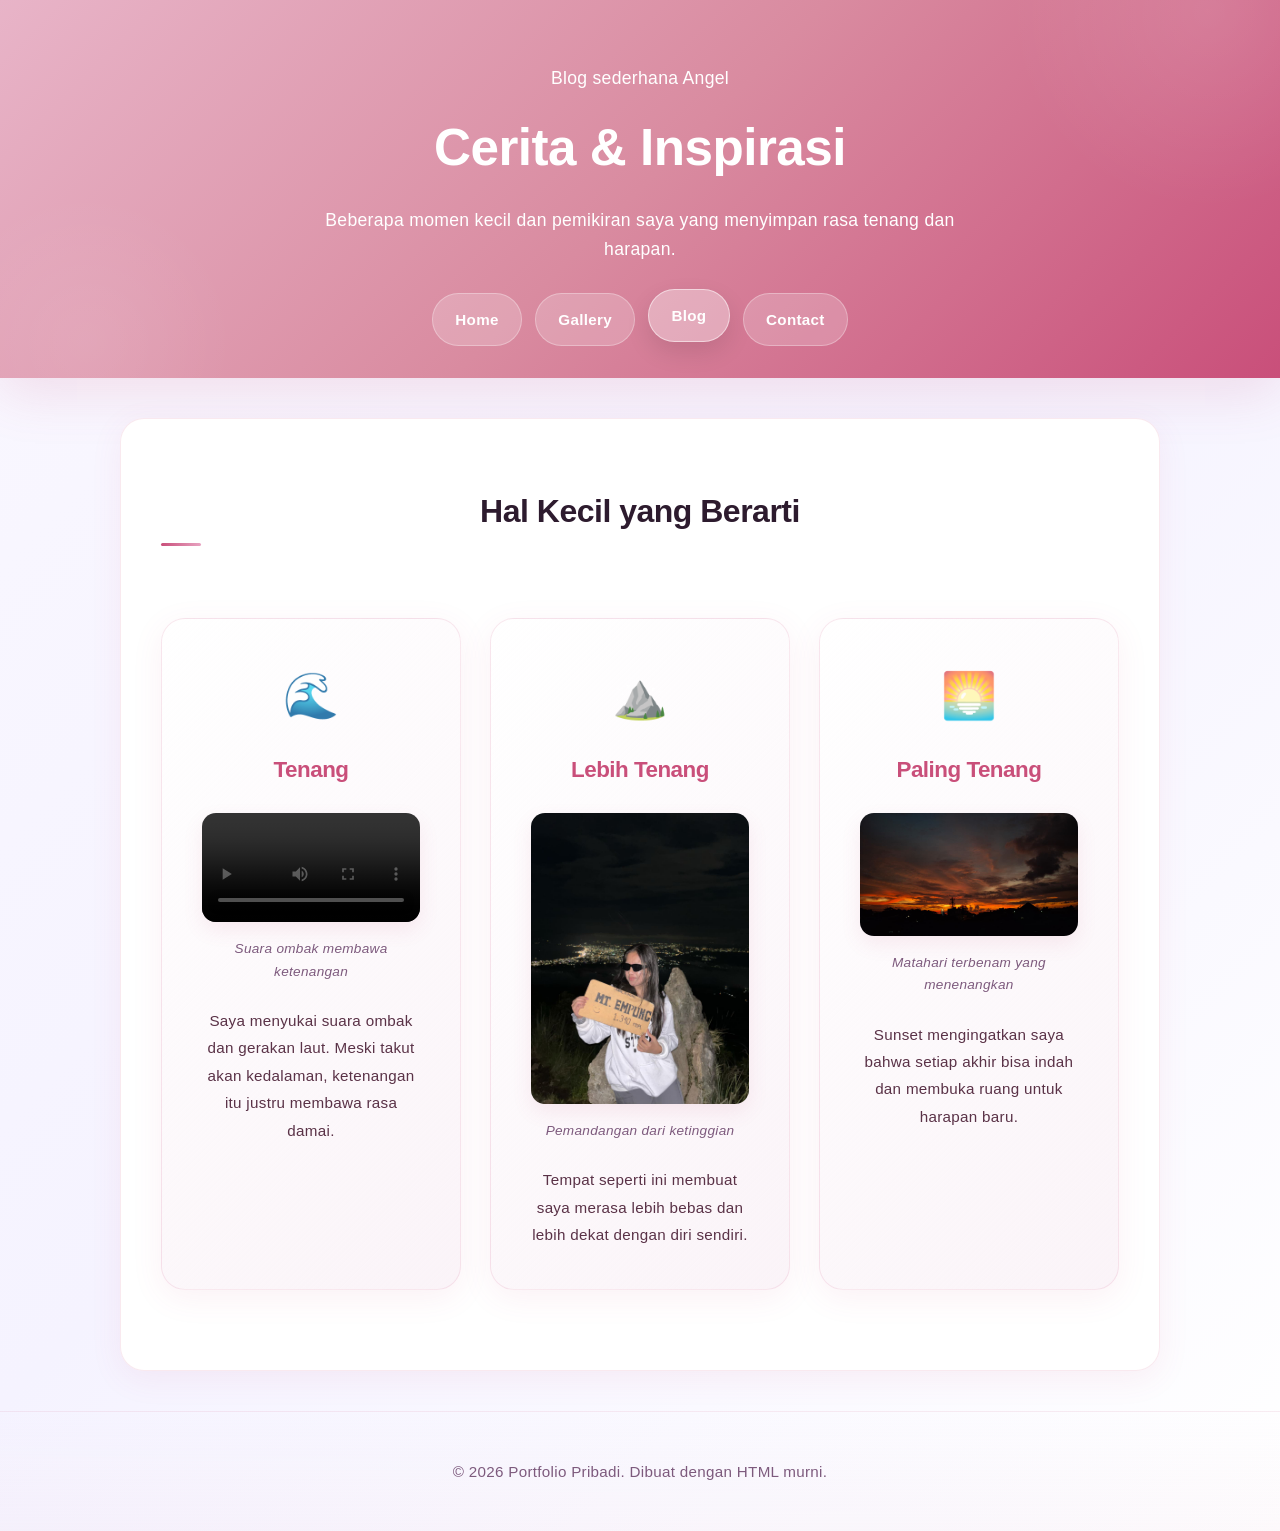
==== blog.html @ def117e0 "Add files via upload" ====
<!DOCTYPE html>
<html lang="id">
<head>
    <meta charset="UTF-8">
    <meta name="viewport" content="width=device-width, initial-scale=1.0">
    <title>Blog - Portfolio Pribadi</title>
    <link rel="stylesheet" href="styles.css">
    <script src="script.js" defer></script>
</head>

<body>

    <header class="site-header">
        <div class="hero">
            <p>Blog sederhana Angel</p>
            <h1>Cerita & Inspirasi</h1>
            <p>Beberapa momen kecil dan pemikiran saya yang menyimpan rasa tenang dan harapan.</p>
            <nav class="navbar">
                <a class="nav-link" href="index.html">Home</a>
                <a class="nav-link" href="gallery.html">Gallery</a>
                <a class="nav-link" href="blog.html">Blog</a>
                <a class="nav-link" href="contact.html">Contact</a>
            </nav>
        </div>
    </header>

    <main>
        <section class="section-card">
            <h2 style="text-align: center; color: #2d1b2e; margin-bottom: 2rem;">Hal Kecil yang Berarti</h2>
            
            <div class="cards-grid">
                <article class="article-card" style="text-align: center;">
                    <div style="font-size: 2.8rem; margin-bottom: 1.2rem; opacity: 0.9;">🌊</div>
                    <h3 style="margin-top: 0; color: #c94f7a; font-size: 1.4rem;">Tenang</h3>
                    <figure style="margin: 1.5rem 0;">
                        <video src="image/ombak.mp4" controls style="border-radius: 14px; margin-bottom: 1rem; box-shadow: 0 8px 20px rgba(201, 79, 122, 0.1);"></video>
                        <figcaption style="font-size: 0.85rem; color: #7d5a7d; font-style: italic;">Suara ombak membawa ketenangan</figcaption>
                    </figure>
                    <p style="color: #5a3247; line-height: 1.8; margin: 1rem 0 0; font-size: 0.95rem;">Saya menyukai suara ombak dan gerakan laut. Meski takut akan kedalaman, ketenangan itu justru membawa rasa damai.</p>
                </article>
                
                <article class="article-card" style="text-align: center;">
                    <div style="font-size: 2.8rem; margin-bottom: 1.2rem; opacity: 0.9;">⛰️</div>
                    <h3 style="margin-top: 0; color: #c94f7a; font-size: 1.4rem;">Lebih Tenang</h3>
                    <figure style="margin: 1.5rem 0;">
                        <img src="image/gunung2.jpeg" alt="Gunung" style="border-radius: 14px; margin-bottom: 1rem; box-shadow: 0 8px 20px rgba(201, 79, 122, 0.1);">
                        <figcaption style="font-size: 0.85rem; color: #7d5a7d; font-style: italic;">Pemandangan dari ketinggian</figcaption>
                    </figure>
                    <p style="color: #5a3247; line-height: 1.8; margin: 1rem 0 0; font-size: 0.95rem;">Tempat seperti ini membuat saya merasa lebih bebas dan lebih dekat dengan diri sendiri.</p>
                </article>
                
                <article class="article-card" style="text-align: center;">
                    <div style="font-size: 2.8rem; margin-bottom: 1.2rem; opacity: 0.9;">🌅</div>
                    <h3 style="margin-top: 0; color: #c94f7a; font-size: 1.4rem;">Paling Tenang</h3>
                    <figure style="margin: 1.5rem 0;">
                        <img src="image/langit.jpeg" alt="Sunset" style="border-radius: 14px; margin-bottom: 1rem; box-shadow: 0 8px 20px rgba(201, 79, 122, 0.1);">
                        <figcaption style="font-size: 0.85rem; color: #7d5a7d; font-style: italic;">Matahari terbenam yang menenangkan</figcaption>
                    </figure>
                    <p style="color: #5a3247; line-height: 1.8; margin: 1rem 0 0; font-size: 0.95rem;">Sunset mengingatkan saya bahwa setiap akhir bisa indah dan membuka ruang untuk harapan baru.</p>
                </article>
            </div>
        </section>
    </main>

    <footer class="footer">
        <p>&copy; 2026 Portfolio Pribadi. Dibuat dengan HTML murni.</p>
    </footer>

    <button id="backToTop" aria-label="Kembali ke atas">↑</button>

</body>
</html>
---- styles.css ----
/* Global style */
:root {
    color-scheme: light;
    --background: #faf8ff;
    --surface: rgba(255, 255, 255, 0.98);
    --text: #2d1b2e;
    --muted: #7d5a7d;
    --primary: #c94f7a;
    --primary-strong: #9a3d61;
    --border: rgba(201, 79, 122, 0.12);
    --shadow: rgba(201, 79, 122, 0.08);
    --accent: #f0d9e8;
}

* {
    box-sizing: border-box;
}

html {
    scroll-behavior: smooth;
}

body {
    margin: 0;
    min-height: 100vh;
    background: linear-gradient(135deg, #faf8ff 0%, #f5f3ff 50%, #fff 100%);
    font-family: -apple-system, BlinkMacSystemFont, "Segoe UI", "Helvetica Neue", sans-serif;
    color: var(--text);
    line-height: 1.65;
    letter-spacing: 0.3px;
}

img,
video {
    max-width: 100%;
    display: block;
}

a {
    color: var(--primary);
    text-decoration: none;
    transition: all 0.3s cubic-bezier(0.34, 1.56, 0.64, 1);
}

a:hover,
a:focus {
    color: var(--primary-strong);
    transform: translateY(-2px);
}

h1, h2, h3 {
    font-weight: 700;
    letter-spacing: -0.5px;
}

h1 {
    font-size: 3rem;
    background: linear-gradient(135deg, #c94f7a 0%, #a83f66 100%);
    -webkit-background-clip: text;
    -webkit-text-fill-color: transparent;
    background-clip: text;
}

h2 {
    font-size: 2rem;
    color: #2d1b2e;
    position: relative;
    padding-bottom: 0.5rem;
}

h2::after {
    content: '';
    position: absolute;
    bottom: 0;
    left: 0;
    width: 40px;
    height: 3px;
    background: linear-gradient(90deg, #c94f7a, #e8a3c1);
    border-radius: 999px;
}

.site-header {
    background: linear-gradient(135deg, #e8b4c8 0%, #d98ba0 50%, #c94f7a 100%);
    color: #fff;
    padding: 3rem 1rem 2rem;
    box-shadow: 0 15px 50px rgba(201, 79, 122, 0.15);
    position: relative;
    overflow: hidden;
    animation: slideDown 0.6s ease;
}

.site-header::before {
    content: '';
    position: absolute;
    top: -50%;
    right: -10%;
    width: 400px;
    height: 400px;
    background: radial-gradient(circle, rgba(255,255,255,0.1) 0%, transparent 70%);
    border-radius: 50%;
}

.site-header::after {
    content: '';
    position: absolute;
    bottom: -30%;
    left: -5%;
    width: 300px;
    height: 300px;
    background: radial-gradient(circle, rgba(255,255,255,0.08) 0%, transparent 70%);
    border-radius: 50%;
}

@keyframes slideDown {
    from {
        opacity: 0;
        transform: translateY(-30px);
    }
    to {
        opacity: 1;
        transform: translateY(0);
    }
}

.hero {
    max-width: 1000px;
    margin: 0 auto;
    text-align: center;
    position: relative;
    z-index: 1;
}

.hero h1 {
    font-size: 3.2rem;
    margin: 0.8rem 0 0.5rem;
    animation: fadeInUp 0.8s ease 0.1s both;
    color: #fff;
    background: none;
    -webkit-text-fill-color: unset;
}

.hero p {
    max-width: 700px;
    margin: 1rem auto 0;
    opacity: 0.98;
    font-size: 1.1rem;
    animation: fadeInUp 0.8s ease 0.3s both;
    font-weight: 500;
}

@keyframes fadeInUp {
    from {
        opacity: 0;
        transform: translateY(25px);
    }
    to {
        opacity: 1;
        transform: translateY(0);
    }
}

.navbar {
    display: flex;
    justify-content: center;
    flex-wrap: wrap;
    gap: 0.8rem;
    margin-top: 1.8rem;
    animation: fadeInUp 0.8s ease 0.5s both;
}

.navbar .nav-link {
    display: inline-flex;
    align-items: center;
    justify-content: center;
    padding: 0.8rem 1.4rem;
    border-radius: 999px;
    background: rgba(255, 255, 255, 0.2);
    border: 1.5px solid rgba(255, 255, 255, 0.3);
    color: #fff;
    font-weight: 600;
    font-size: 0.95rem;
    transition: all 0.35s cubic-bezier(0.34, 1.56, 0.64, 1);
    backdrop-filter: blur(10px);
}

.navbar .nav-link.active,
.navbar .nav-link:hover,
.navbar .nav-link:focus {
    background: rgba(255, 255, 255, 0.35);
    border-color: rgba(255, 255, 255, 0.5);
    transform: translateY(-4px);
    box-shadow: 0 10px 25px rgba(0, 0, 0, 0.1);
}

.section-card,
.article-card {
    background: var(--surface);
    border: 1px solid var(--border);
    border-radius: 24px;
    box-shadow: 0 8px 32px var(--shadow);
    padding: 2.5rem;
    margin: 2.5rem auto;
    max-width: 1040px;
    transition: all 0.5s cubic-bezier(0.34, 1.56, 0.64, 1);
    opacity: 0;
    transform: translateY(30px);
}

.section-card.visible,
.article-card.visible {
    opacity: 1;
    transform: translateY(0);
}

.section-card:hover,
.article-card:hover {
    box-shadow: 0 20px 50px rgba(201, 79, 122, 0.12);
    transform: translateY(-6px);
    border-color: rgba(201, 79, 122, 0.2);
}

.profile-grid {
    display: grid;
    grid-template-columns: minmax(260px, 300px) 1fr;
    gap: 2.5rem;
    align-items: center;
}

.profile-grid img {
    width: 100%;
    min-height: 300px;
    object-fit: cover;
    border-radius: 20px;
    box-shadow: 0 20px 50px rgba(201, 79, 122, 0.15);
    transition: all 0.4s ease;
    border: 1px solid rgba(201, 79, 122, 0.1);
}

.profile-grid img:hover {
    transform: scale(1.02) translateY(-4px);
    box-shadow: 0 25px 60px rgba(201, 79, 122, 0.2);
}

.cards-grid {
    display: grid;
    grid-template-columns: repeat(auto-fit, minmax(240px, 1fr));
    gap: 1.8rem;
}

.article-card h3 {
    margin: 0 0 1rem 0;
    color: #c94f7a;
    font-size: 1.3rem;
}

.article-card p,
.contact-details,
.modal-caption {
    color: #5a3247;
}

.article-card {
    background: linear-gradient(135deg, rgba(255,255,255,0.98) 0%, rgba(240,217,232,0.3) 100%);
}

.gallery-grid {
    display: grid;
    grid-template-columns: repeat(auto-fit, minmax(180px, 1fr));
    gap: 1.2rem;
}

.gallery-grid img {
    width: 100%;
    height: 200px;
    object-fit: cover;
    border-radius: 16px;
    cursor: pointer;
    transition: all 0.4s cubic-bezier(0.34, 1.56, 0.64, 1);
    box-shadow: 0 10px 28px rgba(201, 79, 122, 0.12);
    border: 1px solid rgba(201, 79, 122, 0.08);
}

.gallery-grid img:hover,
.gallery-grid img:focus {
    transform: translateY(-10px) scale(1.04);
    filter: saturate(1.15) brightness(1.05);
    box-shadow: 0 20px 45px rgba(201, 79, 122, 0.22);
}

.contact-card {
    display: grid;
    gap: 1.5rem;
}

.contact-card a {
    color: var(--primary);
    word-break: break-word;
}

.contact-details {
    display: grid;
    gap: 1.2rem;
    padding: 1.8rem;
    border-radius: 18px;
    background: linear-gradient(135deg, rgba(255,255,255,0.95) 0%, rgba(240,217,232,0.2) 100%);
    border: 1px solid rgba(201, 79, 122, 0.12);
    transition: all 0.4s cubic-bezier(0.34, 1.56, 0.64, 1);
}

.contact-details:hover {
    transform: translateY(-6px);
    box-shadow: 0 15px 40px rgba(201, 79, 122, 0.15);
    border-color: rgba(201, 79, 122, 0.22);
}

.footer {
    text-align: center;
    padding: 2rem 1rem;
    color: var(--muted);
    font-size: 0.95rem;
    background: linear-gradient(180deg, rgba(255,255,255,0) 0%, rgba(240,217,232,0.15) 100%);
    border-top: 1px solid rgba(201, 79, 122, 0.08);
}

#backToTop {
    position: fixed;
    right: 2rem;
    bottom: 2rem;
    width: 50px;
    height: 50px;
    border: none;
    border-radius: 50%;
    background: linear-gradient(135deg, #c94f7a 0%, #a83f66 100%);
    color: #fff;
    font-size: 1.3rem;
    display: flex;
    align-items: center;
    justify-content: center;
    cursor: pointer;
    box-shadow: 0 12px 35px rgba(201, 79, 122, 0.25);
    opacity: 0;
    visibility: hidden;
    transition: all 0.3s cubic-bezier(0.34, 1.56, 0.64, 1);
    z-index: 1000;
    border: 1px solid rgba(255, 255, 255, 0.2);
}

#backToTop:hover {
    transform: scale(1.12) translateY(-4px);
    box-shadow: 0 18px 45px rgba(201, 79, 122, 0.35);
}

#backToTop.visible {
    opacity: 1;
    visibility: visible;
}

.modal-overlay {
    position: fixed;
    inset: 0;
    background: rgba(45, 27, 46, 0.85);
    backdrop-filter: blur(8px);
    display: flex;
    align-items: center;
    justify-content: center;
    padding: 1.5rem;
    opacity: 0;
    visibility: hidden;
    transition: all 0.3s ease;
    z-index: 1001;
}

.modal-overlay.open {
    opacity: 1;
    visibility: visible;
}

.modal-card {
    width: 100%;
    max-width: 900px;
    border-radius: 24px;
    overflow: hidden;
    background: linear-gradient(135deg, rgba(255,255,255,0.98) 0%, rgba(240,217,232,0.1) 100%);
    box-shadow: 0 40px 80px rgba(45, 27, 46, 0.4);
    position: relative;
    border: 1px solid rgba(201, 79, 122, 0.15);
    animation: zoomIn 0.35s cubic-bezier(0.34, 1.56, 0.64, 1);
}

@keyframes zoomIn {
    from {
        opacity: 0;
        transform: scale(0.92);
    }
    to {
        opacity: 1;
        transform: scale(1);
    }
}

.modal-card img {
    width: 100%;
    display: block;
}

.modal-caption {
    padding: 1.4rem 1.6rem;
    color: #2d1b2e;
    font-weight: 500;
    font-size: 1rem;
}

.modal-close {
    position: absolute;
    top: 1.2rem;
    right: 1.2rem;
    width: 44px;
    height: 44px;
    border: none;
    border-radius: 50%;
    background: rgba(201, 79, 122, 0.9);
    color: #fff;
    font-size: 1.3rem;
    cursor: pointer;
    box-shadow: 0 8px 24px rgba(45, 27, 46, 0.25);
    transition: all 0.3s ease;
    border: 1px solid rgba(255, 255, 255, 0.2);
}

.modal-close:hover {
    transform: scale(1.12) rotate(90deg);
    background: #c94f7a;
    box-shadow: 0 12px 32px rgba(45, 27, 46, 0.35);
}

@media (max-width: 860px) {
    .profile-grid {
        grid-template-columns: 1fr;
    }
    .gallery-grid img {
        height: 170px;
    }
    h1 {
        font-size: 2.5rem;
    }
}

@media (max-width: 620px) {
    .site-header {
        padding: 2rem 1rem 1.5rem;
    }
    .navbar {
        gap: 0.6rem;
    }
    .section-card,
    .article-card {
        padding: 1.8rem;
        margin: 1.8rem auto;
    }
    h1 {
        font-size: 2rem;
    }
    h2 {
        font-size: 1.5rem;
    }
    .cards-grid {
        grid-template-columns: 1fr;
    }
}
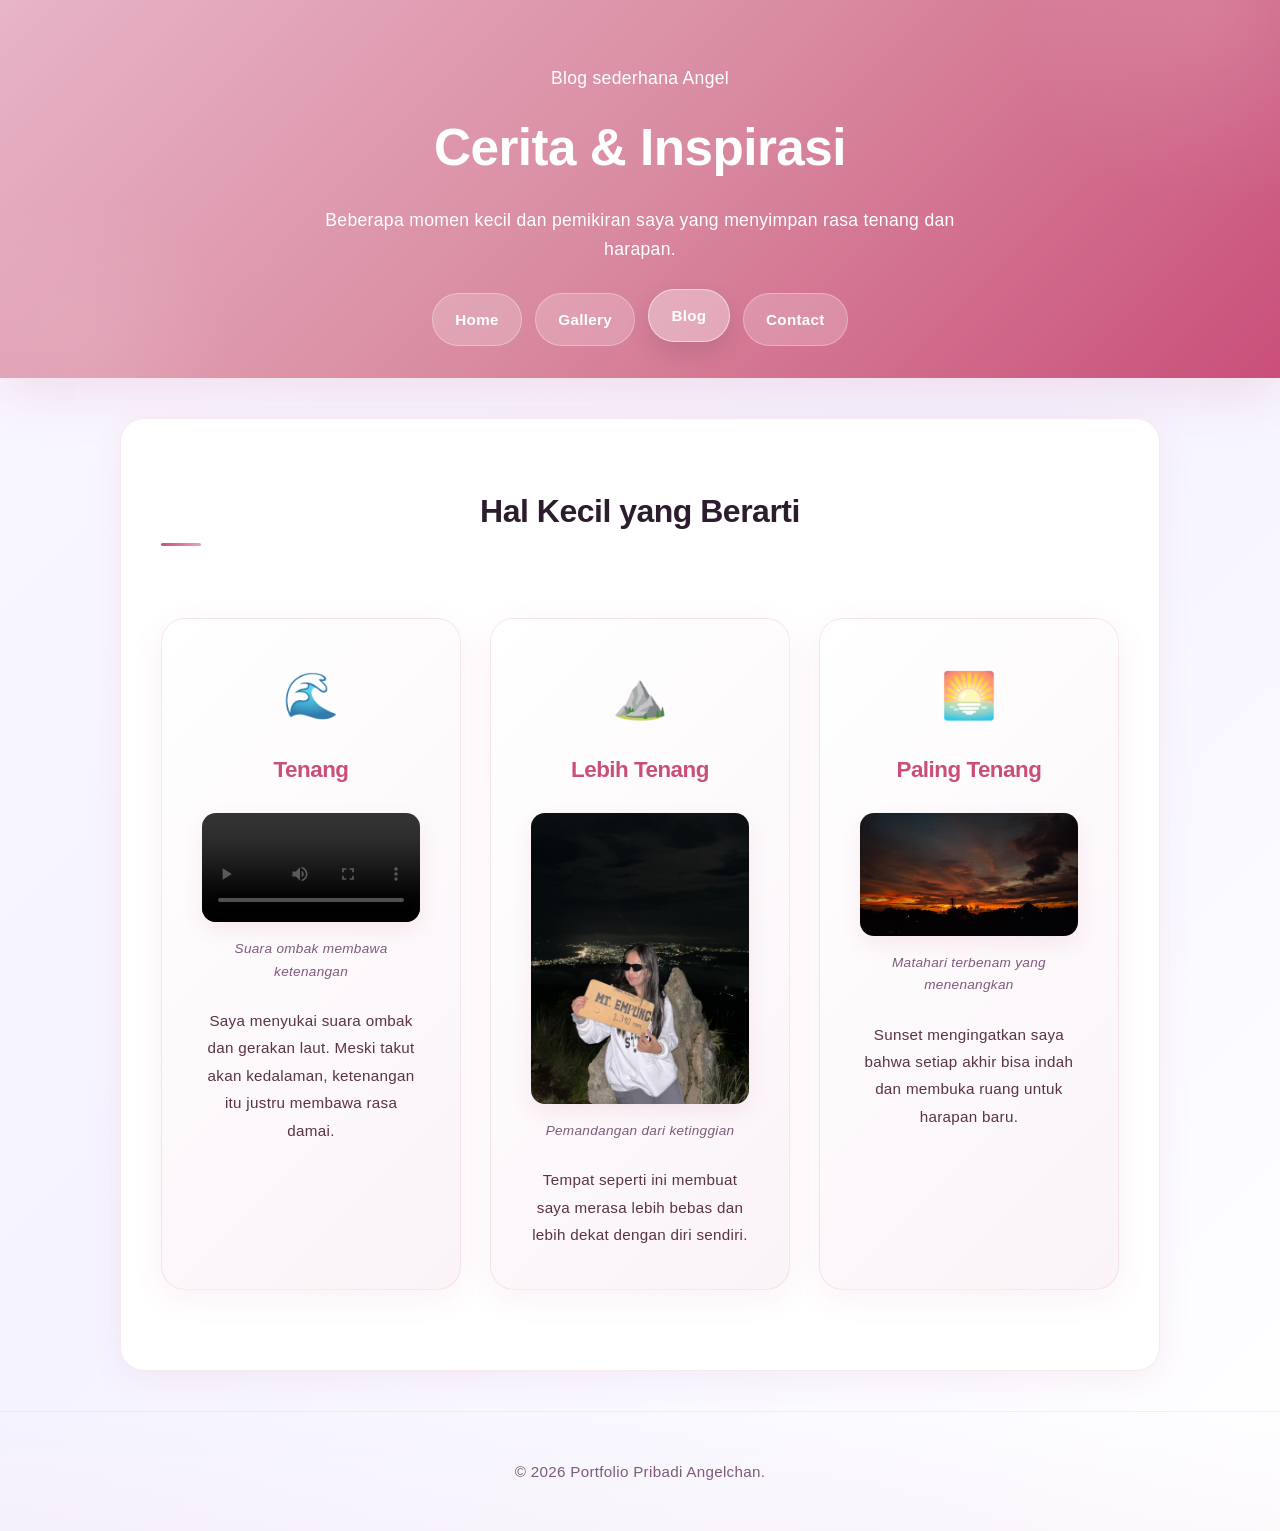
==== commit 4d7004f1: "Update blog.html" ====
--- a/blog.html
+++ b/blog.html
@@ -63,7 +63,7 @@
     </main>
 
     <footer class="footer">
-        <p>&copy; 2026 Portfolio Pribadi. Dibuat dengan HTML murni.</p>
+        <p>&copy; 2026 Portfolio Pribadi Angelchan.</p>
     </footer>
 
     <button id="backToTop" aria-label="Kembali ke atas">↑</button>
